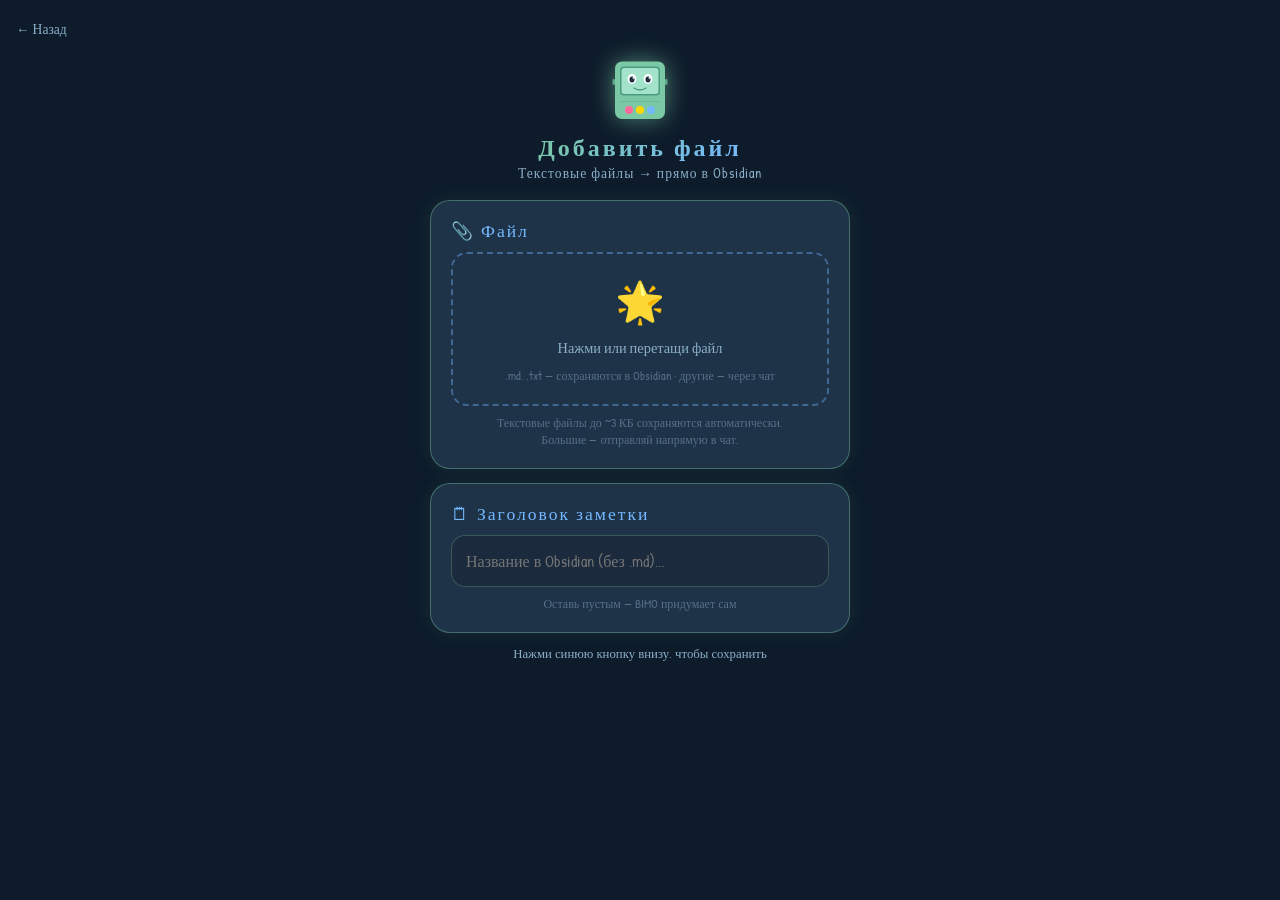
==== file.html @ 9a99d569 "BIMO Mini App — Adventure Time style" ====
<!DOCTYPE html>
<html lang="ru">
<head>
  <meta charset="UTF-8">
  <meta name="viewport" content="width=device-width, initial-scale=1.0, maximum-scale=1.0, user-scalable=no">
  <title>BIMO — Файл</title>
  <link rel="stylesheet" href="style.css">
  <script src="https://telegram.org/js/telegram-web-app.js"></script>
  <style>
    .section-title {
      font-family: 'Bangers', cursive;
      font-size: 1.1rem;
      letter-spacing: 2px;
      color: var(--candy-blue);
      margin-bottom: 10px;
      display: flex;
      align-items: center;
      gap: 8px;
    }
    .limit-note {
      font-size: 0.75rem;
      color: rgba(139,175,200,0.5);
      margin-top: 8px;
      text-align: center;
    }
    .big-file-msg {
      display: none;
      padding: 16px;
      background: rgba(240, 165, 0, 0.1);
      border: 1px solid rgba(240, 165, 0, 0.4);
      border-radius: 14px;
      margin-top: 14px;
      text-align: center;
    }
    .big-file-msg.show { display: block; }
    .big-file-msg .bf-icon { font-size: 2rem; margin-bottom: 8px; }
    .big-file-msg .bf-text { color: var(--jake-orange); font-size: 0.9rem; line-height: 1.5; }
  </style>
</head>
<body>

<div class="stars" id="stars"></div>

<div class="page">

  <div class="back-btn" onclick="history.back()">← Назад</div>

  <!-- Mini BMO -->
  <div class="bmo-wrap" style="margin-bottom: 6px;">
    <svg class="bmo-svg" style="width:60px;" viewBox="0 0 120 150" xmlns="http://www.w3.org/2000/svg">
      <rect x="10" y="15" width="100" height="115" rx="14" ry="14" fill="#7BC8A4"/>
      <rect x="20" y="25" width="80" height="58" rx="8" ry="8" fill="#4A9B7F"/>
      <rect x="23" y="28" width="74" height="52" rx="6" ry="6" fill="#A8E6CF">
        <animate attributeName="opacity" values="0.85;1;0.85" dur="3s" repeatCount="indefinite"/>
      </rect>
      <ellipse cx="44" cy="50" rx="9" ry="10" fill="white"/>
      <ellipse cx="76" cy="50" rx="9" ry="10" fill="white"/>
      <ellipse cx="44" cy="51" rx="5" ry="6" fill="#1B2A3C"/>
      <ellipse cx="76" cy="51" rx="5" ry="6" fill="#1B2A3C"/>
      <circle cx="47" cy="48" r="2" fill="white" opacity="0.9"/>
      <circle cx="79" cy="48" r="2" fill="white" opacity="0.9"/>
      <path d="M48 68 Q60 76 72 68" stroke="#4A9B7F" stroke-width="2.5" fill="none" stroke-linecap="round"/>
      <line x1="20" y1="95" x2="100" y2="95" stroke="#5CA88C" stroke-width="1"/>
      <circle cx="38" cy="112" r="8" fill="#FF6B9D"/>
      <circle cx="60" cy="112" r="8" fill="#FFD700"/>
      <circle cx="82" cy="112" r="8" fill="#74B9FF"/>
      <rect x="5" y="50" width="5" height="12" rx="2" fill="#5CA88C"/>
      <rect x="110" y="50" width="5" height="12" rx="2" fill="#5CA88C"/>
    </svg>
  </div>

  <h1 class="title" style="font-size:1.5rem; margin-bottom: 2px;">Добавить файл</h1>
  <p class="subtitle" style="margin-bottom: 18px;">Текстовые файлы → прямо в Obsidian</p>

  <!-- Drop zone card -->
  <div class="card" style="margin-bottom: 14px;">
    <div class="section-title">📎 Файл</div>

    <div class="drop-zone" id="drop-zone" onclick="document.getElementById('file-input').click()">
      <div class="dz-icon">🌟</div>
      <div class="dz-text">Нажми или перетащи файл</div>
      <div class="dz-hint">.md, .txt — сохраняются в Obsidian · другие — через чат</div>
    </div>
    <input type="file" id="file-input" style="display:none" accept="*/*">

    <!-- File preview -->
    <div class="file-preview" id="file-preview">
      <span class="file-icon" id="file-icon">📄</span>
      <div class="file-info">
        <div class="file-name" id="file-name"></div>
        <div class="file-size" id="file-size"></div>
      </div>
      <span class="remove-btn" onclick="clearFile()">✕</span>
    </div>

    <!-- Big file notice -->
    <div class="big-file-msg" id="big-file-msg">
      <div class="bf-icon">📤</div>
      <div class="bf-text">
        Файл больше 3 КБ или не текстовый.<br>
        Закрой это окно и отправь файл<br>
        <strong>прямо в чат с BIMO</strong> — он сохранит!
      </div>
    </div>

    <p class="limit-note">Текстовые файлы до ~3 КБ сохраняются автоматически.<br>Большие — отправляй напрямую в чат.</p>
  </div>

  <!-- Note name -->
  <div class="card">
    <div class="section-title">🗒 Заголовок заметки</div>
    <input type="text" id="note-name" placeholder="Название в Obsidian (без .md)..."/>
    <div class="limit-note" style="margin-top: 8px;">Оставь пустым — BIMO придумает сам</div>

    <div id="status" class="status"></div>
  </div>

  <p class="tg-hint">Нажми синюю кнопку внизу, чтобы сохранить</p>

</div>

<script>
  const tg = window.Telegram.WebApp;
  tg.ready();
  tg.expand();

  // Stars
  const starsEl = document.getElementById('stars');
  for (let i = 0; i < 40; i++) {
    const s = document.createElement('div');
    s.className = 'star';
    const size = Math.random() * 2 + 0.5;
    s.style.cssText = `width:${size}px;height:${size}px;top:${Math.random()*100}%;left:${Math.random()*100}%;--dur:${Math.random()*3+2}s;--delay:${Math.random()*3}s;`;
    starsEl.appendChild(s);
  }

  const TEXT_EXTS = ['md', 'txt', 'csv', 'json', 'yaml', 'yml', 'html', 'htm', 'xml', 'log'];
  const MAX_TEXT_BYTES = 3000; // safe for sendData (limit 4096 with JSON overhead)

  let fileData = null; // { name, size, content|null, isText, tooBig }

  const dropZone = document.getElementById('drop-zone');
  const fileInput = document.getElementById('file-input');
  const previewEl = document.getElementById('file-preview');
  const bigFileMsgEl = document.getElementById('big-file-msg');

  // Drag-and-drop
  dropZone.addEventListener('dragover', e => { e.preventDefault(); dropZone.classList.add('over'); });
  dropZone.addEventListener('dragleave', () => dropZone.classList.remove('over'));
  dropZone.addEventListener('drop', e => { e.preventDefault(); dropZone.classList.remove('over'); handleFile(e.dataTransfer.files[0]); });
  fileInput.addEventListener('change', () => handleFile(fileInput.files[0]));

  function getExt(name) { return name.split('.').pop().toLowerCase(); }

  function getFileIcon(name) {
    const ext = getExt(name);
    const map = { md: '📝', txt: '📄', json: '🔧', csv: '📊', pdf: '📕', jpg: '🖼', jpeg: '🖼', png: '🖼', gif: '🖼', mp4: '🎬', mp3: '🎵', zip: '📦' };
    return map[ext] || '📎';
  }

  function formatSize(bytes) {
    if (bytes < 1024) return `${bytes} Б`;
    if (bytes < 1024 * 1024) return `${(bytes / 1024).toFixed(1)} КБ`;
    return `${(bytes / 1024 / 1024).toFixed(1)} МБ`;
  }

  function handleFile(file) {
    if (!file) return;
    const ext = getExt(file.name);
    const isText = TEXT_EXTS.includes(ext);
    const tooBig = file.size > MAX_TEXT_BYTES;

    // Show preview
    document.getElementById('file-icon').textContent = getFileIcon(file.name);
    document.getElementById('file-name').textContent = file.name;
    document.getElementById('file-size').textContent = formatSize(file.size);
    previewEl.classList.add('show');

    bigFileMsgEl.classList.toggle('show', !isText || tooBig);
    dropZone.style.display = 'none';

    if (isText && !tooBig) {
      const reader = new FileReader();
      reader.onload = e => {
        fileData = { name: file.name, size: file.size, content: e.target.result, isText: true, tooBig: false };
        updateMainBtn();
      };
      reader.readAsText(file, 'utf-8');
    } else {
      fileData = { name: file.name, size: file.size, content: null, isText, tooBig };
      updateMainBtn();
    }
  }

  function clearFile() {
    fileData = null;
    fileInput.value = '';
    previewEl.classList.remove('show');
    bigFileMsgEl.classList.remove('show');
    dropZone.style.display = '';
    updateMainBtn();
  }

  // Main button
  tg.MainButton.setText('💾 Сохранить').show();
  tg.MainButton.disable();

  function updateMainBtn() {
    if (fileData && fileData.isText && !fileData.tooBig) {
      tg.MainButton.enable();
    } else {
      tg.MainButton.disable();
    }
  }

  tg.MainButton.onClick(() => {
    if (!fileData || !fileData.content) return;
    const noteName = document.getElementById('note-name').value.trim();
    tg.MainButton.showProgress(true);
    tg.sendData(JSON.stringify({
      type: 'file',
      name: noteName || fileData.name.replace(/\.[^.]+$/, ''),
      content: fileData.content
    }));
  });
</script>
</body>
</html>
---- style.css ----
@import url('https://fonts.googleapis.com/css2?family=Bangers&family=Patrick+Hand&display=swap');

:root {
  --bg-deep: #0D1B2A;
  --bg-medium: #1B2A3C;
  --bg-card: #1E3248;
  --bmo-green: #7BC8A4;
  --bmo-screen: #A8E6CF;
  --bmo-dark: #4A9B7F;
  --finn-gold: #FFD700;
  --jake-orange: #F0A500;
  --princess-pink: #FF6B9D;
  --candy-blue: #74B9FF;
  --marceline-purple: #9B59B6;
  --text-light: #E8F4FD;
  --text-dim: #8BAFC8;
  --border-glow: rgba(123, 200, 164, 0.4);
}

* {
  margin: 0;
  padding: 0;
  box-sizing: border-box;
  -webkit-tap-highlight-color: transparent;
}

body {
  font-family: 'Patrick Hand', cursive;
  background: var(--bg-deep);
  color: var(--text-light);
  min-height: 100vh;
  overflow-x: hidden;
  position: relative;
}

/* ── Stars background ── */
.stars {
  position: fixed;
  top: 0; left: 0;
  width: 100%; height: 100%;
  pointer-events: none;
  z-index: 0;
}

.star {
  position: absolute;
  background: white;
  border-radius: 50%;
  animation: twinkle var(--dur, 3s) ease-in-out infinite;
  animation-delay: var(--delay, 0s);
}

@keyframes twinkle {
  0%, 100% { opacity: 0.2; transform: scale(1); }
  50% { opacity: 1; transform: scale(1.4); }
}

/* ── Floating clouds ── */
.cloud {
  position: fixed;
  background: rgba(116, 185, 255, 0.07);
  border-radius: 50px;
  pointer-events: none;
  z-index: 0;
  animation: drift var(--dur, 20s) linear infinite;
}

.cloud::before, .cloud::after {
  content: '';
  position: absolute;
  background: rgba(116, 185, 255, 0.07);
  border-radius: 50%;
}

@keyframes drift {
  from { transform: translateX(-120%); }
  to { transform: translateX(120vw); }
}

/* ── Page wrapper ── */
.page {
  position: relative;
  z-index: 1;
  min-height: 100vh;
  display: flex;
  flex-direction: column;
  align-items: center;
  padding: 20px 16px 32px;
}

/* ── BMO character ── */
.bmo-wrap {
  display: flex;
  justify-content: center;
  margin-bottom: 8px;
  animation: float 4s ease-in-out infinite;
}

@keyframes float {
  0%, 100% { transform: translateY(0px); }
  50% { transform: translateY(-10px); }
}

.bmo-svg {
  width: 90px;
  height: auto;
  filter: drop-shadow(0 0 12px rgba(123, 200, 164, 0.6));
}

/* ── Title ── */
.title {
  font-family: 'Bangers', cursive;
  font-size: 2rem;
  letter-spacing: 3px;
  text-align: center;
  background: linear-gradient(135deg, var(--bmo-green), var(--candy-blue), var(--princess-pink));
  -webkit-background-clip: text;
  -webkit-text-fill-color: transparent;
  background-clip: text;
  margin-bottom: 4px;
  animation: gradient-shift 4s ease infinite;
  background-size: 200% 200%;
}

@keyframes gradient-shift {
  0% { background-position: 0% 50%; }
  50% { background-position: 100% 50%; }
  100% { background-position: 0% 50%; }
}

.subtitle {
  font-size: 0.85rem;
  color: var(--text-dim);
  text-align: center;
  margin-bottom: 24px;
  letter-spacing: 1px;
}

/* ── Cards ── */
.card {
  background: var(--bg-card);
  border: 1px solid var(--border-glow);
  border-radius: 20px;
  padding: 20px;
  width: 100%;
  max-width: 420px;
  box-shadow: 0 0 20px rgba(123, 200, 164, 0.1);
  animation: slide-up 0.4s ease both;
}

@keyframes slide-up {
  from { opacity: 0; transform: translateY(20px); }
  to { opacity: 1; transform: translateY(0); }
}

/* ── Nav buttons (index page) ── */
.nav-btn {
  display: flex;
  align-items: center;
  gap: 14px;
  width: 100%;
  max-width: 420px;
  padding: 18px 20px;
  margin-bottom: 14px;
  background: var(--bg-card);
  border: 1px solid var(--border-glow);
  border-radius: 20px;
  color: var(--text-light);
  font-family: 'Patrick Hand', cursive;
  font-size: 1.1rem;
  text-decoration: none;
  cursor: pointer;
  transition: all 0.2s ease;
  animation: slide-up 0.4s ease both;
  box-shadow: 0 0 15px rgba(123, 200, 164, 0.08);
}

.nav-btn:nth-child(1) { animation-delay: 0.1s; }
.nav-btn:nth-child(2) { animation-delay: 0.2s; }
.nav-btn:nth-child(3) { animation-delay: 0.3s; }

.nav-btn:active {
  transform: scale(0.97);
  border-color: var(--bmo-green);
  box-shadow: 0 0 20px rgba(123, 200, 164, 0.3);
}

.nav-btn .icon {
  font-size: 2rem;
  flex-shrink: 0;
  filter: drop-shadow(0 0 6px currentColor);
}

.nav-btn .label {
  display: flex;
  flex-direction: column;
  gap: 2px;
}

.nav-btn .label strong {
  font-size: 1.1rem;
}

.nav-btn .label span {
  font-size: 0.8rem;
  color: var(--text-dim);
}

/* colour accents per button */
.nav-btn.thought { border-color: rgba(255, 215, 0, 0.3); }
.nav-btn.thought:active { border-color: var(--finn-gold); box-shadow: 0 0 20px rgba(255, 215, 0, 0.3); }

.nav-btn.file { border-color: rgba(116, 185, 255, 0.3); }
.nav-btn.file:active { border-color: var(--candy-blue); box-shadow: 0 0 20px rgba(116, 185, 255, 0.3); }

.nav-btn.chat { border-color: rgba(155, 89, 182, 0.3); }
.nav-btn.chat:active { border-color: var(--marceline-purple); box-shadow: 0 0 20px rgba(155, 89, 182, 0.3); }

/* ── Form elements ── */
.field-label {
  font-size: 0.85rem;
  color: var(--text-dim);
  letter-spacing: 1px;
  text-transform: uppercase;
  margin-bottom: 8px;
  display: block;
}

textarea, input[type="text"] {
  width: 100%;
  background: var(--bg-medium);
  border: 1px solid rgba(123, 200, 164, 0.3);
  border-radius: 14px;
  padding: 14px;
  color: var(--text-light);
  font-family: 'Patrick Hand', cursive;
  font-size: 1rem;
  resize: none;
  outline: none;
  transition: border-color 0.2s, box-shadow 0.2s;
}

textarea:focus, input[type="text"]:focus {
  border-color: var(--bmo-green);
  box-shadow: 0 0 12px rgba(123, 200, 164, 0.2);
}

textarea {
  min-height: 140px;
}

/* ── Category chips ── */
.chips {
  display: flex;
  flex-wrap: wrap;
  gap: 8px;
  margin-top: 6px;
}

.chip {
  padding: 6px 14px;
  border-radius: 20px;
  border: 1px solid rgba(123, 200, 164, 0.3);
  background: var(--bg-medium);
  color: var(--text-dim);
  font-family: 'Patrick Hand', cursive;
  font-size: 0.85rem;
  cursor: pointer;
  transition: all 0.15s ease;
}

.chip.active, .chip:hover {
  background: var(--bmo-green);
  color: var(--bg-deep);
  border-color: var(--bmo-green);
}

/* ── File drop zone ── */
.drop-zone {
  width: 100%;
  min-height: 140px;
  border: 2px dashed rgba(116, 185, 255, 0.4);
  border-radius: 16px;
  display: flex;
  flex-direction: column;
  align-items: center;
  justify-content: center;
  gap: 10px;
  cursor: pointer;
  transition: all 0.2s ease;
  padding: 20px;
  text-align: center;
}

.drop-zone:hover, .drop-zone.over {
  border-color: var(--candy-blue);
  background: rgba(116, 185, 255, 0.05);
}

.drop-zone .dz-icon { font-size: 2.5rem; }
.drop-zone .dz-text { color: var(--text-dim); font-size: 0.9rem; }
.drop-zone .dz-hint { color: rgba(139, 175, 200, 0.5); font-size: 0.75rem; }

/* ── File preview ── */
.file-preview {
  display: none;
  align-items: center;
  gap: 12px;
  padding: 14px;
  background: var(--bg-medium);
  border-radius: 14px;
  border: 1px solid rgba(123, 200, 164, 0.3);
  margin-top: 12px;
}

.file-preview.show { display: flex; }
.file-preview .file-icon { font-size: 2rem; }
.file-preview .file-info { flex: 1; overflow: hidden; }
.file-preview .file-name { font-size: 0.9rem; white-space: nowrap; overflow: hidden; text-overflow: ellipsis; }
.file-preview .file-size { font-size: 0.75rem; color: var(--text-dim); margin-top: 2px; }
.file-preview .remove-btn { cursor: pointer; color: var(--text-dim); font-size: 1.2rem; padding: 4px; }

/* ── Status message ── */
.status {
  display: none;
  margin-top: 16px;
  padding: 12px 16px;
  border-radius: 12px;
  font-size: 0.9rem;
  text-align: center;
}

.status.success {
  display: block;
  background: rgba(123, 200, 164, 0.15);
  border: 1px solid var(--bmo-green);
  color: var(--bmo-green);
}

.status.error {
  display: block;
  background: rgba(255, 107, 157, 0.15);
  border: 1px solid var(--princess-pink);
  color: var(--princess-pink);
}

/* ── Divider ── */
.divider {
  height: 1px;
  background: linear-gradient(to right, transparent, var(--border-glow), transparent);
  margin: 16px 0;
}

/* ── Back link ── */
.back-btn {
  display: flex;
  align-items: center;
  gap: 6px;
  color: var(--text-dim);
  font-size: 0.85rem;
  cursor: pointer;
  margin-bottom: 16px;
  align-self: flex-start;
  transition: color 0.2s;
}

.back-btn:hover { color: var(--bmo-green); }

/* ── Telegram MainButton hint ── */
.tg-hint {
  text-align: center;
  color: var(--text-dim);
  font-size: 0.8rem;
  margin-top: 12px;
  padding: 0 8px;
}

/* ── Scrollbar ── */
::-webkit-scrollbar { width: 4px; }
::-webkit-scrollbar-track { background: transparent; }
::-webkit-scrollbar-thumb { background: var(--bmo-dark); border-radius: 4px; }
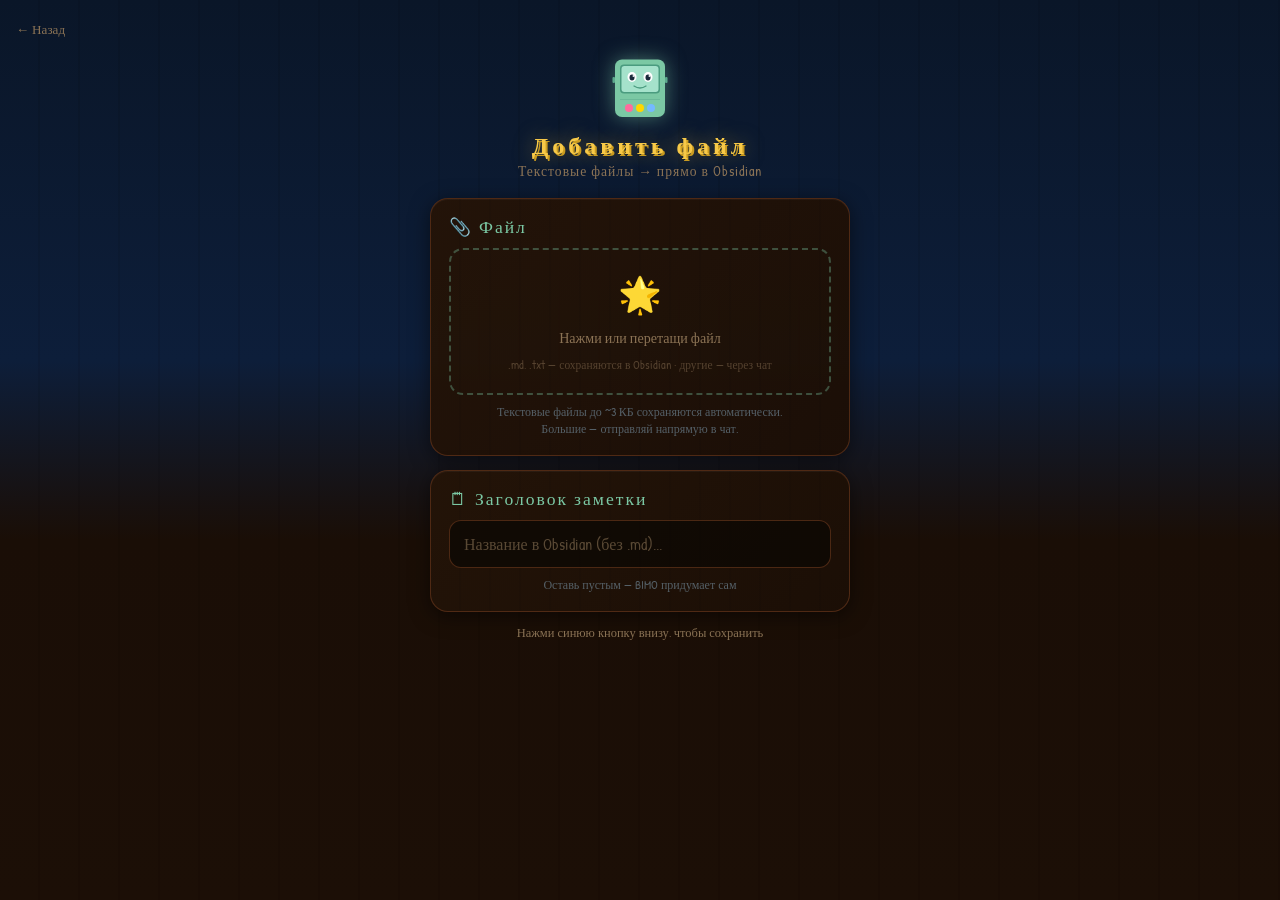
==== commit 529eeb4e: "Redesign: Jake night scene — dark wood, stars, yellow accents" ====
--- a/file.html
+++ b/file.html
@@ -11,7 +11,7 @@
       font-family: 'Bangers', cursive;
       font-size: 1.1rem;
       letter-spacing: 2px;
-      color: var(--candy-blue);
+      color: #7BC8A4;
       margin-bottom: 10px;
       display: flex;
       align-items: center;
--- a/style.css
+++ b/style.css
@@ -1,80 +1,110 @@
 @import url('https://fonts.googleapis.com/css2?family=Bangers&family=Patrick+Hand&display=swap');
 
 :root {
-  --bg-deep: #0D1B2A;
-  --bg-medium: #1B2A3C;
-  --bg-card: #1E3248;
+  --bg-sky:    #0A1628;
+  --bg-wood:   #1C0F06;
+  --bg-card:   #241408;
+  --wood-mid:  #3A1E0A;
+  --wood-lite: #5C3018;
+  --jake:      #F7C948;
+  --jake-lite: #FFE87C;
+  --jake-dark: #C89A20;
   --bmo-green: #7BC8A4;
-  --bmo-screen: #A8E6CF;
-  --bmo-dark: #4A9B7F;
-  --finn-gold: #FFD700;
-  --jake-orange: #F0A500;
-  --princess-pink: #FF6B9D;
-  --candy-blue: #74B9FF;
-  --marceline-purple: #9B59B6;
-  --text-light: #E8F4FD;
-  --text-dim: #8BAFC8;
-  --border-glow: rgba(123, 200, 164, 0.4);
-}
-
-* {
-  margin: 0;
-  padding: 0;
-  box-sizing: border-box;
-  -webkit-tap-highlight-color: transparent;
-}
+  --bmo-dark:  #4A9B7F;
+  --sky-blue:  #1B3A6B;
+  --win-glow:  #2A5FAD;
+  --pink:      #FF6B9D;
+  --text-light:#F0EAD6;
+  --text-dim:  #8B7355;
+  --border-wood: rgba(92,48,24,0.8);
+  --border-jake: rgba(247,201,72,0.35);
+}
+
+* { margin:0; padding:0; box-sizing:border-box; -webkit-tap-highlight-color:transparent; }
 
 body {
   font-family: 'Patrick Hand', cursive;
-  background: var(--bg-deep);
   color: var(--text-light);
   min-height: 100vh;
   overflow-x: hidden;
   position: relative;
-}
-
-/* ── Stars background ── */
-.stars {
+
+  /* Ночная комната: небо сверху, деревянный пол снизу */
+  background:
+    linear-gradient(to bottom,
+      var(--bg-sky)  0%,
+      #0D1E3A       40%,
+      #1A0E06       60%,
+      var(--bg-wood) 100%
+    );
+}
+
+/* ── Деревянные доски (фоновая текстура стен) ── */
+body::before {
+  content: '';
   position: fixed;
-  top: 0; left: 0;
-  width: 100%; height: 100%;
+  inset: 0;
+  background: repeating-linear-gradient(
+    90deg,
+    transparent 0px,
+    transparent 38px,
+    rgba(0,0,0,0.18) 38px,
+    rgba(0,0,0,0.18) 40px
+  );
   pointer-events: none;
   z-index: 0;
-}
-
+  opacity: 0.4;
+}
+
+/* ── Звёзды ── */
+.stars { position:fixed; top:0; left:0; width:100%; height:55%; pointer-events:none; z-index:0; }
 .star {
   position: absolute;
   background: white;
   border-radius: 50%;
-  animation: twinkle var(--dur, 3s) ease-in-out infinite;
-  animation-delay: var(--delay, 0s);
-}
-
+  animation: twinkle var(--dur,3s) ease-in-out infinite;
+  animation-delay: var(--delay,0s);
+}
 @keyframes twinkle {
-  0%, 100% { opacity: 0.2; transform: scale(1); }
-  50% { opacity: 1; transform: scale(1.4); }
-}
-
-/* ── Floating clouds ── */
-.cloud {
+  0%,100% { opacity:0.15; transform:scale(1); }
+  50%      { opacity:1;    transform:scale(1.5); }
+}
+
+/* ── Окно (светящийся прямоугольник вверху) ── */
+.window-frame {
   position: fixed;
-  background: rgba(116, 185, 255, 0.07);
-  border-radius: 50px;
-  pointer-events: none;
+  top: 12px;
+  right: 18px;
+  width: 110px;
+  height: 80px;
+  border: 3px solid var(--wood-lite);
+  border-radius: 4px;
+  background: linear-gradient(160deg, #0D1E3A 0%, var(--sky-blue) 60%, #1a4080 100%);
+  box-shadow: 0 0 18px rgba(43,95,173,0.5), inset 0 0 12px rgba(43,95,173,0.3);
   z-index: 0;
-  animation: drift var(--dur, 20s) linear infinite;
-}
-
-.cloud::before, .cloud::after {
-  content: '';
-  position: absolute;
-  background: rgba(116, 185, 255, 0.07);
-  border-radius: 50%;
-}
-
-@keyframes drift {
-  from { transform: translateX(-120%); }
-  to { transform: translateX(120vw); }
+  overflow: hidden;
+}
+.window-frame::before {
+  content: '';
+  position: absolute;
+  inset: 0;
+  background:
+    linear-gradient(to right, rgba(255,255,255,0.06) 49%, transparent 49%),
+    linear-gradient(to bottom, rgba(255,255,255,0.06) 49%, transparent 49%);
+}
+.window-frame::after {
+  content: '';
+  position: absolute;
+  inset: 0;
+  background: linear-gradient(135deg, rgba(255,255,255,0.1) 0%, transparent 50%);
+}
+.window-stars { position:absolute; inset:0; }
+.window-star {
+  position:absolute;
+  background:white;
+  border-radius:50%;
+  animation: twinkle var(--dur,2s) ease-in-out infinite;
+  animation-delay: var(--delay,0s);
 }
 
 /* ── Page wrapper ── */
@@ -85,75 +115,46 @@
   display: flex;
   flex-direction: column;
   align-items: center;
-  padding: 20px 16px 32px;
-}
-
-/* ── BMO character ── */
-.bmo-wrap {
+  padding: 20px 16px 36px;
+}
+
+/* ── Jake character ── */
+.jake-wrap {
   display: flex;
   justify-content: center;
-  margin-bottom: 8px;
-  animation: float 4s ease-in-out infinite;
-}
-
+  margin-bottom: 6px;
+  animation: float 3.5s ease-in-out infinite;
+  filter: drop-shadow(0 8px 24px rgba(247,201,72,0.35));
+}
 @keyframes float {
-  0%, 100% { transform: translateY(0px); }
-  50% { transform: translateY(-10px); }
-}
-
-.bmo-svg {
-  width: 90px;
-  height: auto;
-  filter: drop-shadow(0 0 12px rgba(123, 200, 164, 0.6));
-}
+  0%,100% { transform: translateY(0px) rotate(-1deg); }
+  50%      { transform: translateY(-10px) rotate(1deg); }
+}
+.jake-svg { width: 100px; height: auto; }
+
+/* ── BMO mini (used in sub-pages) ── */
+.bmo-wrap { display:flex; justify-content:center; margin-bottom:6px; animation:float 4s ease-in-out infinite; filter:drop-shadow(0 0 10px rgba(123,200,164,0.5)); }
+.bmo-svg { width:70px; height:auto; }
 
 /* ── Title ── */
 .title {
   font-family: 'Bangers', cursive;
-  font-size: 2rem;
-  letter-spacing: 3px;
+  font-size: 2.2rem;
+  letter-spacing: 4px;
   text-align: center;
-  background: linear-gradient(135deg, var(--bmo-green), var(--candy-blue), var(--princess-pink));
-  -webkit-background-clip: text;
-  -webkit-text-fill-color: transparent;
-  background-clip: text;
+  color: var(--jake);
+  text-shadow: 0 0 20px rgba(247,201,72,0.5), 2px 2px 0 var(--jake-dark);
   margin-bottom: 4px;
-  animation: gradient-shift 4s ease infinite;
-  background-size: 200% 200%;
-}
-
-@keyframes gradient-shift {
-  0% { background-position: 0% 50%; }
-  50% { background-position: 100% 50%; }
-  100% { background-position: 0% 50%; }
-}
-
-.subtitle {
-  font-size: 0.85rem;
-  color: var(--text-dim);
-  text-align: center;
-  margin-bottom: 24px;
-  letter-spacing: 1px;
-}
-
-/* ── Cards ── */
-.card {
-  background: var(--bg-card);
-  border: 1px solid var(--border-glow);
-  border-radius: 20px;
-  padding: 20px;
-  width: 100%;
-  max-width: 420px;
-  box-shadow: 0 0 20px rgba(123, 200, 164, 0.1);
-  animation: slide-up 0.4s ease both;
-}
-
-@keyframes slide-up {
-  from { opacity: 0; transform: translateY(20px); }
-  to { opacity: 1; transform: translateY(0); }
-}
-
-/* ── Nav buttons (index page) ── */
+  animation: pulse-glow 3s ease-in-out infinite;
+}
+@keyframes pulse-glow {
+  0%,100% { text-shadow: 0 0 20px rgba(247,201,72,0.4), 2px 2px 0 var(--jake-dark); }
+  50%      { text-shadow: 0 0 35px rgba(247,201,72,0.8), 2px 2px 0 var(--jake-dark); }
+}
+
+.subtitle { font-size:0.85rem; color:var(--text-dim); text-align:center; margin-bottom:24px; letter-spacing:1px; }
+
+/* ── Nav buttons ── */
 .nav-btn {
   display: flex;
   align-items: center;
@@ -162,9 +163,9 @@
   max-width: 420px;
   padding: 18px 20px;
   margin-bottom: 14px;
-  background: var(--bg-card);
-  border: 1px solid var(--border-glow);
-  border-radius: 20px;
+  background: linear-gradient(135deg, rgba(36,20,8,0.95), rgba(26,14,6,0.95));
+  border: 1px solid var(--border-wood);
+  border-radius: 16px;
   color: var(--text-light);
   font-family: 'Patrick Hand', cursive;
   font-size: 1.1rem;
@@ -172,115 +173,135 @@
   cursor: pointer;
   transition: all 0.2s ease;
   animation: slide-up 0.4s ease both;
-  box-shadow: 0 0 15px rgba(123, 200, 164, 0.08);
-}
-
-.nav-btn:nth-child(1) { animation-delay: 0.1s; }
-.nav-btn:nth-child(2) { animation-delay: 0.2s; }
-.nav-btn:nth-child(3) { animation-delay: 0.3s; }
-
-.nav-btn:active {
-  transform: scale(0.97);
-  border-color: var(--bmo-green);
-  box-shadow: 0 0 20px rgba(123, 200, 164, 0.3);
-}
-
-.nav-btn .icon {
-  font-size: 2rem;
-  flex-shrink: 0;
-  filter: drop-shadow(0 0 6px currentColor);
-}
-
-.nav-btn .label {
-  display: flex;
-  flex-direction: column;
-  gap: 2px;
-}
-
-.nav-btn .label strong {
-  font-size: 1.1rem;
-}
-
-.nav-btn .label span {
-  font-size: 0.8rem;
-  color: var(--text-dim);
-}
-
-/* colour accents per button */
-.nav-btn.thought { border-color: rgba(255, 215, 0, 0.3); }
-.nav-btn.thought:active { border-color: var(--finn-gold); box-shadow: 0 0 20px rgba(255, 215, 0, 0.3); }
-
-.nav-btn.file { border-color: rgba(116, 185, 255, 0.3); }
-.nav-btn.file:active { border-color: var(--candy-blue); box-shadow: 0 0 20px rgba(116, 185, 255, 0.3); }
-
-.nav-btn.chat { border-color: rgba(155, 89, 182, 0.3); }
-.nav-btn.chat:active { border-color: var(--marceline-purple); box-shadow: 0 0 20px rgba(155, 89, 182, 0.3); }
+  box-shadow: inset 0 1px 0 rgba(255,255,255,0.05), 0 4px 12px rgba(0,0,0,0.4);
+  position: relative;
+  overflow: hidden;
+}
+.nav-btn::before {
+  content: '';
+  position: absolute;
+  inset: 0;
+  background: repeating-linear-gradient(
+    90deg,
+    transparent 0px, transparent 18px,
+    rgba(0,0,0,0.06) 18px, rgba(0,0,0,0.06) 20px
+  );
+  pointer-events: none;
+}
+.nav-btn:nth-child(1) { animation-delay:0.1s; }
+.nav-btn:nth-child(2) { animation-delay:0.2s; }
+
+.nav-btn:active { transform:scale(0.97); }
+
+.nav-btn.thought { border-color: rgba(247,201,72,0.5); }
+.nav-btn.thought:active { border-color:var(--jake); box-shadow:0 0 20px rgba(247,201,72,0.25), inset 0 1px 0 rgba(255,255,255,0.05); }
+
+.nav-btn.file { border-color: rgba(123,200,164,0.4); }
+.nav-btn.file:active { border-color:var(--bmo-green); box-shadow:0 0 20px rgba(123,200,164,0.25), inset 0 1px 0 rgba(255,255,255,0.05); }
+
+.nav-btn .icon { font-size:2rem; flex-shrink:0; }
+.nav-btn .label { display:flex; flex-direction:column; gap:2px; }
+.nav-btn .label strong { font-size:1.05rem; color:var(--text-light); }
+.nav-btn .label span { font-size:0.78rem; color:var(--text-dim); }
+
+@keyframes slide-up {
+  from { opacity:0; transform:translateY(20px); }
+  to   { opacity:1; transform:translateY(0); }
+}
+
+/* ── Cards ── */
+.card {
+  background: linear-gradient(135deg, rgba(36,20,8,0.97), rgba(28,15,6,0.97));
+  border: 1px solid var(--border-wood);
+  border-radius: 18px;
+  padding: 18px;
+  width: 100%;
+  max-width: 420px;
+  box-shadow: 0 4px 20px rgba(0,0,0,0.5), inset 0 1px 0 rgba(255,255,255,0.04);
+  animation: slide-up 0.4s ease both;
+  position: relative;
+  overflow: hidden;
+}
+.card::before {
+  content: '';
+  position: absolute;
+  inset: 0;
+  background: repeating-linear-gradient(
+    90deg,
+    transparent 0px, transparent 28px,
+    rgba(0,0,0,0.06) 28px, rgba(0,0,0,0.06) 30px
+  );
+  pointer-events: none;
+}
+
+/* ── Section titles ── */
+.section-title {
+  font-family: 'Bangers', cursive;
+  font-size: 1.05rem;
+  letter-spacing: 2px;
+  color: var(--jake);
+  margin-bottom: 10px;
+  display: flex;
+  align-items: center;
+  gap: 8px;
+  position: relative;
+}
+.section-title.blue { color: var(--bmo-green); }
 
 /* ── Form elements ── */
-.field-label {
-  font-size: 0.85rem;
-  color: var(--text-dim);
-  letter-spacing: 1px;
-  text-transform: uppercase;
-  margin-bottom: 8px;
-  display: block;
-}
+.field-label { font-size:0.8rem; color:var(--text-dim); letter-spacing:1px; text-transform:uppercase; margin-bottom:8px; display:block; position:relative; }
 
 textarea, input[type="text"] {
   width: 100%;
-  background: var(--bg-medium);
-  border: 1px solid rgba(123, 200, 164, 0.3);
-  border-radius: 14px;
-  padding: 14px;
+  background: rgba(10,8,4,0.7);
+  border: 1px solid var(--border-wood);
+  border-radius: 12px;
+  padding: 12px 14px;
   color: var(--text-light);
   font-family: 'Patrick Hand', cursive;
   font-size: 1rem;
   resize: none;
   outline: none;
   transition: border-color 0.2s, box-shadow 0.2s;
-}
-
+  position: relative;
+}
 textarea:focus, input[type="text"]:focus {
-  border-color: var(--bmo-green);
-  box-shadow: 0 0 12px rgba(123, 200, 164, 0.2);
-}
-
-textarea {
-  min-height: 140px;
-}
-
-/* ── Category chips ── */
-.chips {
-  display: flex;
-  flex-wrap: wrap;
-  gap: 8px;
-  margin-top: 6px;
-}
-
+  border-color: var(--jake);
+  box-shadow: 0 0 12px rgba(247,201,72,0.15);
+}
+textarea { min-height: 140px; }
+textarea::placeholder, input::placeholder { color: var(--text-dim); opacity:0.6; }
+
+/* ── Chips ── */
+.chips { display:flex; flex-wrap:wrap; gap:8px; margin-top:4px; }
 .chip {
   padding: 6px 14px;
   border-radius: 20px;
-  border: 1px solid rgba(123, 200, 164, 0.3);
-  background: var(--bg-medium);
+  border: 1px solid var(--border-wood);
+  background: rgba(10,8,4,0.6);
   color: var(--text-dim);
   font-family: 'Patrick Hand', cursive;
-  font-size: 0.85rem;
+  font-size: 0.82rem;
   cursor: pointer;
   transition: all 0.15s ease;
 }
-
 .chip.active, .chip:hover {
-  background: var(--bmo-green);
-  color: var(--bg-deep);
-  border-color: var(--bmo-green);
-}
-
-/* ── File drop zone ── */
+  background: var(--jake);
+  color: var(--bg-wood);
+  border-color: var(--jake);
+  font-weight: bold;
+}
+
+/* ── Char count ── */
+.char-count { text-align:right; font-size:0.72rem; color:var(--text-dim); margin-top:5px; }
+.char-count.warn { color: var(--pink); }
+
+/* ── Drop zone ── */
 .drop-zone {
-  width: 100%;
-  min-height: 140px;
-  border: 2px dashed rgba(116, 185, 255, 0.4);
-  border-radius: 16px;
+  width:100%;
+  min-height:130px;
+  border: 2px dashed rgba(123,200,164,0.35);
+  border-radius: 14px;
   display: flex;
   flex-direction: column;
   align-items: center;
@@ -290,92 +311,50 @@
   transition: all 0.2s ease;
   padding: 20px;
   text-align: center;
-}
-
+  position: relative;
+}
 .drop-zone:hover, .drop-zone.over {
-  border-color: var(--candy-blue);
-  background: rgba(116, 185, 255, 0.05);
-}
-
-.drop-zone .dz-icon { font-size: 2.5rem; }
-.drop-zone .dz-text { color: var(--text-dim); font-size: 0.9rem; }
-.drop-zone .dz-hint { color: rgba(139, 175, 200, 0.5); font-size: 0.75rem; }
+  border-color: var(--bmo-green);
+  background: rgba(123,200,164,0.06);
+}
+.drop-zone .dz-icon { font-size:2.2rem; }
+.drop-zone .dz-text { color:var(--text-dim); font-size:0.88rem; }
+.drop-zone .dz-hint { color:rgba(139,115,85,0.5); font-size:0.72rem; }
 
 /* ── File preview ── */
-.file-preview {
-  display: none;
-  align-items: center;
-  gap: 12px;
-  padding: 14px;
-  background: var(--bg-medium);
-  border-radius: 14px;
-  border: 1px solid rgba(123, 200, 164, 0.3);
-  margin-top: 12px;
-}
-
-.file-preview.show { display: flex; }
-.file-preview .file-icon { font-size: 2rem; }
-.file-preview .file-info { flex: 1; overflow: hidden; }
-.file-preview .file-name { font-size: 0.9rem; white-space: nowrap; overflow: hidden; text-overflow: ellipsis; }
-.file-preview .file-size { font-size: 0.75rem; color: var(--text-dim); margin-top: 2px; }
-.file-preview .remove-btn { cursor: pointer; color: var(--text-dim); font-size: 1.2rem; padding: 4px; }
-
-/* ── Status message ── */
-.status {
-  display: none;
-  margin-top: 16px;
-  padding: 12px 16px;
-  border-radius: 12px;
-  font-size: 0.9rem;
-  text-align: center;
-}
-
-.status.success {
-  display: block;
-  background: rgba(123, 200, 164, 0.15);
-  border: 1px solid var(--bmo-green);
-  color: var(--bmo-green);
-}
-
-.status.error {
-  display: block;
-  background: rgba(255, 107, 157, 0.15);
-  border: 1px solid var(--princess-pink);
-  color: var(--princess-pink);
-}
+.file-preview { display:none; align-items:center; gap:12px; padding:12px 14px; background:rgba(10,8,4,0.7); border-radius:12px; border:1px solid var(--border-wood); margin-top:12px; }
+.file-preview.show { display:flex; }
+.file-preview .file-icon { font-size:1.8rem; }
+.file-preview .file-info { flex:1; overflow:hidden; }
+.file-preview .file-name { font-size:0.88rem; white-space:nowrap; overflow:hidden; text-overflow:ellipsis; }
+.file-preview .file-size { font-size:0.72rem; color:var(--text-dim); margin-top:2px; }
+.file-preview .remove-btn { cursor:pointer; color:var(--text-dim); font-size:1.1rem; padding:4px; }
+
+/* ── Big file notice ── */
+.big-file-msg { display:none; padding:14px; background:rgba(247,201,72,0.08); border:1px solid rgba(247,201,72,0.3); border-radius:12px; margin-top:12px; text-align:center; }
+.big-file-msg.show { display:block; }
+.big-file-msg .bf-icon { font-size:1.8rem; margin-bottom:6px; }
+.big-file-msg .bf-text { color:var(--jake); font-size:0.88rem; line-height:1.5; }
+
+/* ── Status ── */
+.status { display:none; margin-top:14px; padding:10px 14px; border-radius:10px; font-size:0.88rem; text-align:center; }
+.status.success { display:block; background:rgba(123,200,164,0.1); border:1px solid var(--bmo-green); color:var(--bmo-green); }
+.status.error   { display:block; background:rgba(255,107,157,0.1); border:1px solid var(--pink); color:var(--pink); }
 
 /* ── Divider ── */
-.divider {
-  height: 1px;
-  background: linear-gradient(to right, transparent, var(--border-glow), transparent);
-  margin: 16px 0;
-}
-
-/* ── Back link ── */
-.back-btn {
-  display: flex;
-  align-items: center;
-  gap: 6px;
-  color: var(--text-dim);
-  font-size: 0.85rem;
-  cursor: pointer;
-  margin-bottom: 16px;
-  align-self: flex-start;
-  transition: color 0.2s;
-}
-
-.back-btn:hover { color: var(--bmo-green); }
-
-/* ── Telegram MainButton hint ── */
-.tg-hint {
-  text-align: center;
-  color: var(--text-dim);
-  font-size: 0.8rem;
-  margin-top: 12px;
-  padding: 0 8px;
-}
+.divider { height:1px; background:linear-gradient(to right, transparent, var(--border-wood), transparent); margin:14px 0; }
+
+/* ── Back btn ── */
+.back-btn { display:flex; align-items:center; gap:6px; color:var(--text-dim); font-size:0.82rem; cursor:pointer; margin-bottom:14px; align-self:flex-start; transition:color 0.2s; }
+.back-btn:hover { color:var(--jake); }
+
+/* ── Limit notes ── */
+.limit-note { font-size:0.72rem; color:rgba(139,115,85,0.5); margin-top:8px; text-align:center; }
+
+/* ── Telegram hint ── */
+.tg-hint { text-align:center; color:var(--text-dim); font-size:0.78rem; margin-top:12px; padding:0 8px; }
 
 /* ── Scrollbar ── */
-::-webkit-scrollbar { width: 4px; }
-::-webkit-scrollbar-track { background: transparent; }
-::-webkit-scrollbar-thumb { background: var(--bmo-dark); border-radius: 4px; }
+::-webkit-scrollbar { width:4px; }
+::-webkit-scrollbar-track { background:transparent; }
+::-webkit-scrollbar-thumb { background:var(--wood-mid); border-radius:4px; }
